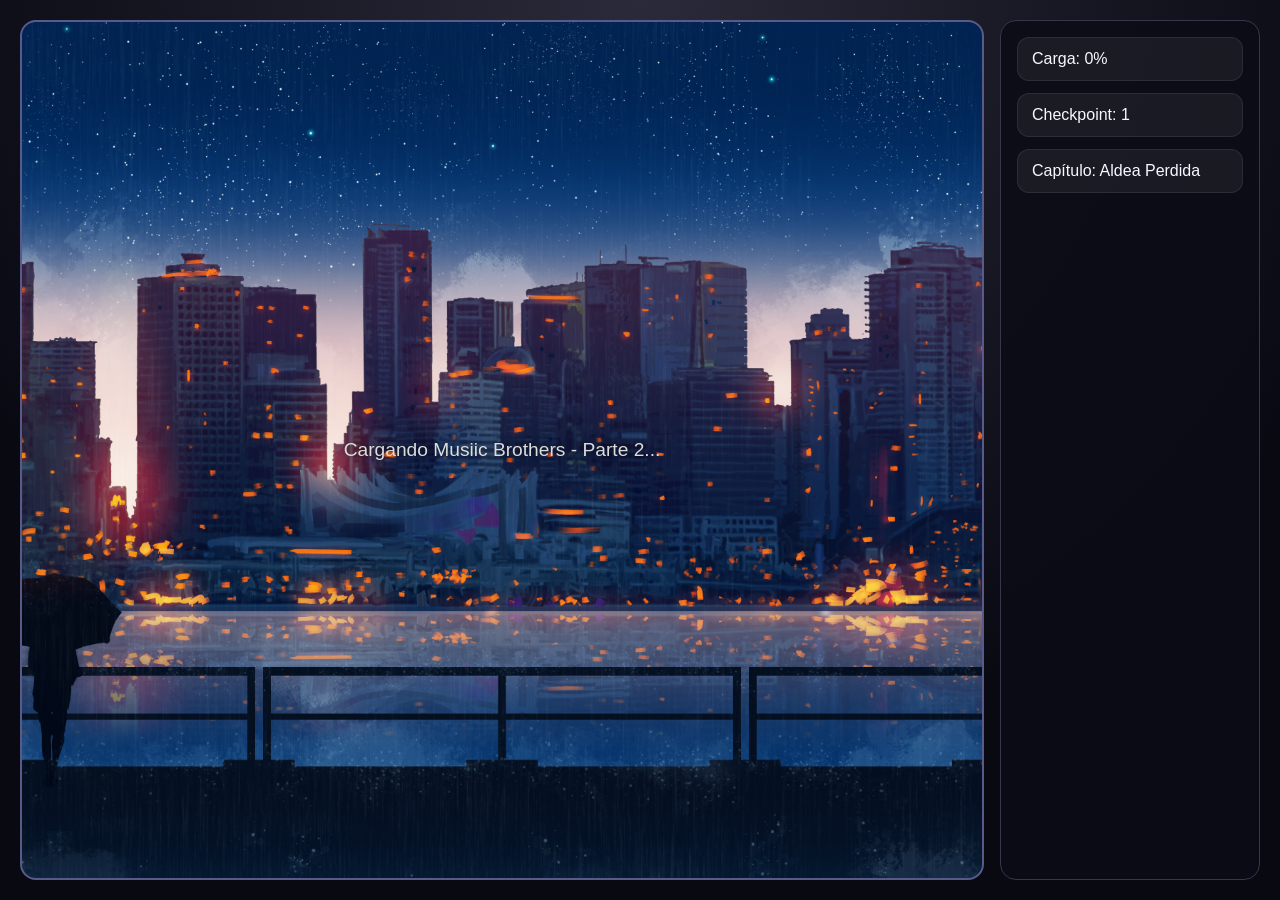
==== musiic-brothers-parte-2.html @ 8a644a97 "fase 1 de task completa" ====
<!DOCTYPE html>
<html lang="es">
<head>
  <meta charset="UTF-8" />
  <meta name="viewport" content="width=device-width, initial-scale=1.0" />
  <title>Musiic Brothers - Parte 2</title>
  <link rel="stylesheet" href="css/game.css" />
  <link rel="stylesheet" href="css/dialogue.css" />
  <link rel="stylesheet" href="css/responsive.css" />
</head>
<body class="game-page">
  <main id="game-container" class="game-container">
    <section id="game-canvas" class="game-canvas">
      <div class="stage-message">Cargando Musiic Brothers - Parte 2...</div>
    </section>
    <aside id="hud" class="hud">
      <div class="hud-item" id="hud-charge">Carga: 0%</div>
      <div class="hud-item" id="hud-checkpoint">Checkpoint: 1</div>
      <div class="hud-item" id="hud-chapter">Capítulo 1: Aldea Perdida</div>
    </aside>
    <section id="dialogue-panel" class="dialogue-panel hidden">
      <div id="dialogue-text" class="dialogue-text"></div>
      <button id="dialogue-next" class="dialogue-next">Continuar</button>
    </section>
  </main>

  <script src="js/assets-loader.js"></script>
  <script src="js/input.js"></script>
  <script src="js/ui.js"></script>
  <script src="js/main.js"></script>
</body>
</html>
---- css/game.css ----
/* Game styles for Musiic Brothers - Parte 2 */
:root {
  color-scheme: light dark;
  font-family: 'Segoe UI', Arial, sans-serif;
  background: #121212;
  color: #f2f2f2;
}

body.game-page {
  margin: 0;
  min-height: 100vh;
  background: radial-gradient(circle at top, #2a2a3a 0%, #090912 70%);
}

.game-container {
  display: grid;
  grid-template-columns: 1fr 260px;
  min-height: 100vh;
  gap: 16px;
  padding: 20px;
  box-sizing: border-box;
}

.game-canvas {
  background: #0b0b15 url('../assets/fondo.jpg') center / cover no-repeat;
  border: 2px solid #5a5a8a;
  border-radius: 16px;
  min-height: 80vh;
  position: relative;
  overflow: hidden;
}

.stage-message {
  position: absolute;
  inset: 0;
  display: flex;
  align-items: center;
  justify-content: center;
  color: #dcdcdc;
  font-size: 1.2rem;
  text-shadow: 0 0 8px rgba(0, 0, 0, 0.6);
}

.hud {
  display: flex;
  flex-direction: column;
  gap: 12px;
  background: rgba(12, 12, 22, 0.88);
  padding: 16px;
  border: 1px solid #36364d;
  border-radius: 16px;
  min-height: 220px;
}

.hud-item {
  padding: 12px 14px;
  background: rgba(255, 255, 255, 0.06);
  border-radius: 12px;
  border: 1px solid rgba(255, 255, 255, 0.08);
  color: #f8f8ff;
}
---- css/dialogue.css ----
/* Dialogue panel styles for Musiic Brothers - Parte 2 */
.dialogue-panel {
  position: fixed;
  bottom: 24px;
  left: 24px;
  right: 24px;
  max-width: 580px;
  margin: 0 auto;
  padding: 16px 18px;
  background: rgba(4, 12, 28, 0.94);
  border: 1px solid #5a5a8a;
  border-radius: 18px;
  box-shadow: 0 12px 40px rgba(0, 0, 0, 0.45);
  backdrop-filter: blur(8px);
  z-index: 10;
}

.hidden {
  display: none;
}

.dialogue-text {
  color: #f3f3f5;
  line-height: 1.6;
  font-size: 1rem;
  margin-bottom: 12px;
}

.dialogue-next {
  display: inline-flex;
  align-items: center;
  justify-content: center;
  padding: 10px 18px;
  border: none;
  border-radius: 999px;
  background: linear-gradient(135deg, #8b7cff, #5a8fff);
  color: #fff;
  font-weight: 700;
  cursor: pointer;
}

.dialogue-next:hover {
  filter: brightness(1.05);
}
---- css/responsive.css ----
/* Responsive layout for smaller screens */
@media (max-width: 950px) {
  .game-container {
    grid-template-columns: 1fr;
    padding: 12px;
  }

  .hud {
    min-height: auto;
    position: relative;
    width: 100%;
  }
}

@media (max-width: 640px) {
  .game-container {
    gap: 10px;
  }

  .game-canvas {
    min-height: 60vh;
  }

  .hud {
    padding: 12px;
  }

  .dialogue-panel {
    bottom: 12px;
    left: 12px;
    right: 12px;
    padding: 14px;
  }

  .dialogue-text {
    font-size: 0.95rem;
  }
}
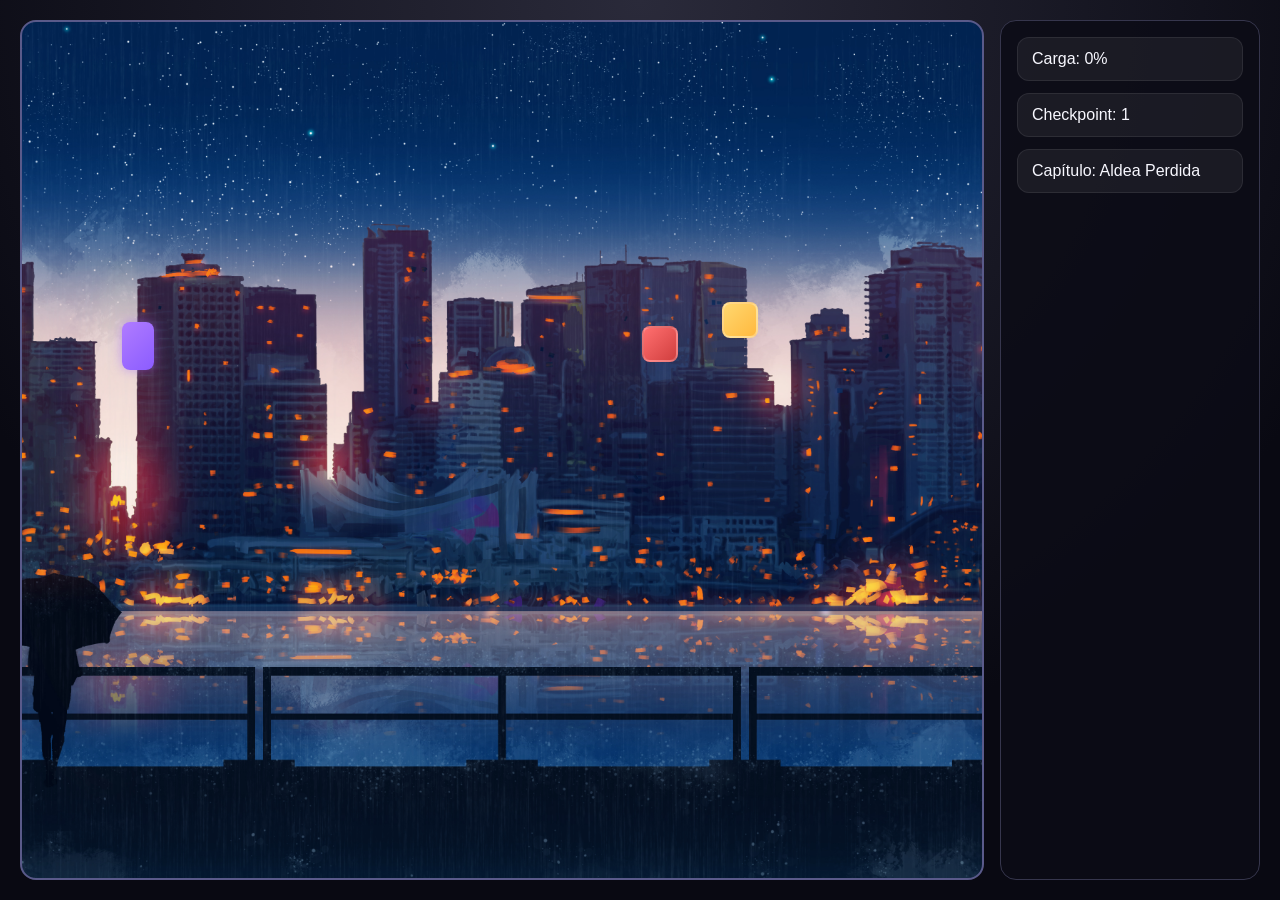
==== commit 72740569: "fase 3 de task completa" ====
--- a/musiic-brothers-parte-2.html
+++ b/musiic-brothers-parte-2.html
@@ -12,6 +12,7 @@
   <main id="game-container" class="game-container">
     <section id="game-canvas" class="game-canvas">
       <div class="stage-message">Cargando Musiic Brothers - Parte 2...</div>
+      <div id="game-layer" class="game-layer"></div>
     </section>
     <aside id="hud" class="hud">
       <div class="hud-item" id="hud-charge">Carga: 0%</div>
@@ -26,6 +27,13 @@
 
   <script src="js/assets-loader.js"></script>
   <script src="js/input.js"></script>
+  <script src="js/player.js"></script>
+  <script src="js/attack.js"></script>
+  <script src="js/enemy.js"></script>
+  <script src="js/npc.js"></script>
+  <script src="js/dialogue.js"></script>
+  <script src="js/chapter.js"></script>
+  <script src="js/collectibles.js"></script>
   <script src="js/ui.js"></script>
   <script src="js/main.js"></script>
 </body>
--- a/css/game.css
+++ b/css/game.css
@@ -41,6 +41,45 @@
   text-shadow: 0 0 8px rgba(0, 0, 0, 0.6);
 }
 
+.game-layer {
+  position: absolute;
+  inset: 0;
+  pointer-events: none;
+}
+
+.entity {
+  position: absolute;
+  width: 32px;
+  height: 32px;
+  border-radius: 8px;
+}
+
+.player {
+  background: linear-gradient(135deg, #b07cff, #8b5cff);
+  box-shadow: 0 0 12px rgba(155, 100, 255, 0.5);
+}
+
+.projectile {
+  width: 16px;
+  height: 16px;
+  background: radial-gradient(circle, #8affc8 0%, #2ce07f 100%);
+  box-shadow: 0 0 10px rgba(44, 224, 127, 0.6);
+}
+
+.enemy {
+  background: linear-gradient(135deg, #ff6f6f 0%, #d13f3f 100%);
+  border: 2px solid rgba(255, 255, 255, 0.2);
+}
+
+.activatable {
+  background: linear-gradient(135deg, #ffd76f 0%, #ffb93f 100%);
+  border: 2px solid rgba(255, 255, 255, 0.3);
+}
+
+.object-activated {
+  background: linear-gradient(135deg, #7cf9ff 0%, #4fc6ff 100%);
+}
+
 .hud {
   display: flex;
   flex-direction: column;
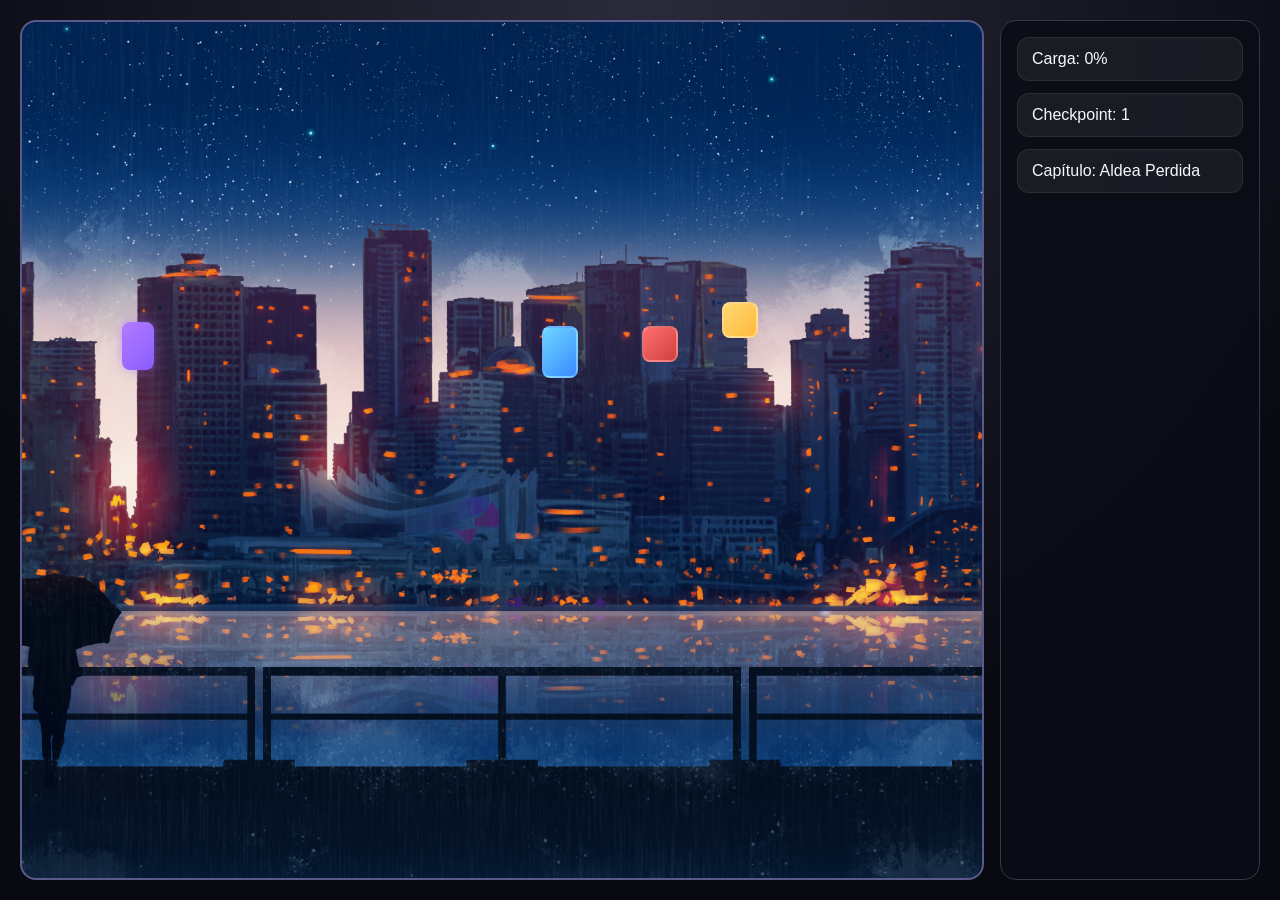
==== commit 1918acbe: "fase 3 de task completa" ====
--- a/musiic-brothers-parte-2.html
+++ b/musiic-brothers-parte-2.html
@@ -13,6 +13,8 @@
     <section id="game-canvas" class="game-canvas">
       <div class="stage-message">Cargando Musiic Brothers - Parte 2...</div>
       <div id="game-layer" class="game-layer"></div>
+      <div id="interaction-prompt" class="interaction-prompt hidden">Presiona Q para hablar</div>
+      <div id="chapter-overlay" class="chapter-overlay hidden"></div>
     </section>
     <aside id="hud" class="hud">
       <div class="hud-item" id="hud-charge">Carga: 0%</div>
--- a/css/game.css
+++ b/css/game.css
@@ -71,6 +71,11 @@
   border: 2px solid rgba(255, 255, 255, 0.2);
 }
 
+.npc {
+  background: linear-gradient(135deg, #6cd4ff 0%, #3a8cff 100%);
+  border: 2px solid rgba(255, 255, 255, 0.2);
+}
+
 .activatable {
   background: linear-gradient(135deg, #ffd76f 0%, #ffb93f 100%);
   border: 2px solid rgba(255, 255, 255, 0.3);
@@ -78,6 +83,40 @@
 
 .object-activated {
   background: linear-gradient(135deg, #7cf9ff 0%, #4fc6ff 100%);
+}
+
+.portal {
+  border-radius: 50%;
+  background: radial-gradient(circle, rgba(160, 100, 255, 0.8) 0%, rgba(90, 30, 140, 0.85) 100%);
+  box-shadow: 0 0 18px rgba(150, 80, 255, 0.55);
+  border: 2px solid rgba(255, 207, 255, 0.55);
+}
+
+.boss {
+  width: 48px;
+  height: 48px;
+  border-radius: 14px;
+  background: linear-gradient(135deg, #8f1f5e 0%, #2b0d24 100%);
+  box-shadow: 0 0 16px rgba(255, 95, 160, 0.7);
+  border: 2px solid rgba(255, 255, 255, 0.2);
+}
+
+.chapter-overlay {
+  position: absolute;
+  inset: 0;
+  display: flex;
+  align-items: center;
+  justify-content: center;
+  background: rgba(2, 3, 18, 0.85);
+  color: #f9f3d8;
+  font-size: 2rem;
+  text-align: center;
+  padding: 24px;
+  z-index: 20;
+}
+
+.chapter-overlay.hidden {
+  display: none;
 }
 
 .hud {
--- a/css/dialogue.css
+++ b/css/dialogue.css
@@ -6,12 +6,12 @@
   right: 24px;
   max-width: 580px;
   margin: 0 auto;
-  padding: 16px 18px;
-  background: rgba(4, 12, 28, 0.94);
-  border: 1px solid #5a5a8a;
-  border-radius: 18px;
-  box-shadow: 0 12px 40px rgba(0, 0, 0, 0.45);
-  backdrop-filter: blur(8px);
+  padding: 20px 22px;
+  background: rgba(14, 12, 24, 0.96);
+  border: 1px solid rgba(196, 149, 72, 0.7);
+  border-radius: 20px;
+  box-shadow: 0 16px 50px rgba(0, 0, 0, 0.55);
+  backdrop-filter: blur(10px);
   z-index: 10;
 }
 
@@ -20,10 +20,12 @@
 }
 
 .dialogue-text {
-  color: #f3f3f5;
-  line-height: 1.6;
+  color: #f7e8b1;
+  font-family: 'Georgia', serif;
+  line-height: 1.7;
   font-size: 1rem;
-  margin-bottom: 12px;
+  margin-bottom: 14px;
+  text-shadow: 0 1px 2px rgba(0, 0, 0, 0.35);
 }
 
 .dialogue-next {
@@ -33,8 +35,8 @@
   padding: 10px 18px;
   border: none;
   border-radius: 999px;
-  background: linear-gradient(135deg, #8b7cff, #5a8fff);
-  color: #fff;
+  background: linear-gradient(135deg, #e0c469, #b88e26);
+  color: #1b1010;
   font-weight: 700;
   cursor: pointer;
 }
@@ -42,3 +44,16 @@
 .dialogue-next:hover {
   filter: brightness(1.05);
 }
+
+.interaction-prompt {
+  position: absolute;
+  bottom: 120px;
+  left: 24px;
+  padding: 10px 14px;
+  background: rgba(12, 18, 44, 0.92);
+  border: 1px solid rgba(120, 149, 255, 0.4);
+  border-radius: 14px;
+  color: #f0f0ff;
+  font-size: 0.95rem;
+  z-index: 9;
+}
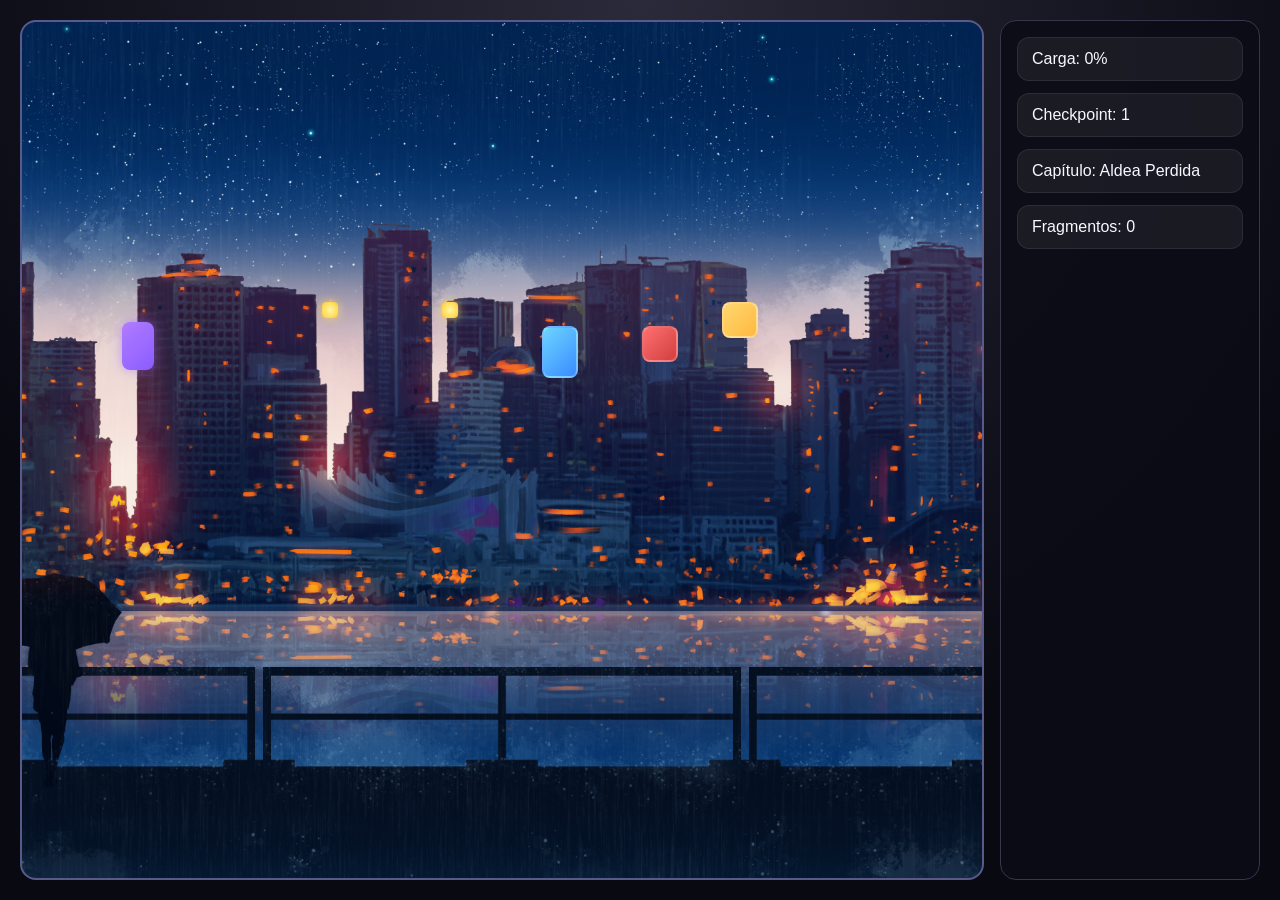
==== commit 607171ba: "fase 7 de task completa" ====
--- a/musiic-brothers-parte-2.html
+++ b/musiic-brothers-parte-2.html
@@ -20,6 +20,7 @@
       <div class="hud-item" id="hud-charge">Carga: 0%</div>
       <div class="hud-item" id="hud-checkpoint">Checkpoint: 1</div>
       <div class="hud-item" id="hud-chapter">Capítulo 1: Aldea Perdida</div>
+      <div class="hud-item" id="hud-fragments">Fragmentos: 0</div>
     </aside>
     <section id="dialogue-panel" class="dialogue-panel hidden">
       <div id="dialogue-text" class="dialogue-text"></div>
--- a/css/game.css
+++ b/css/game.css
@@ -137,3 +137,19 @@
   border: 1px solid rgba(255, 255, 255, 0.08);
   color: #f8f8ff;
 }
+
+.fragment {
+  width: 14px;
+  height: 14px;
+  border-radius: 4px;
+  background: radial-gradient(circle, #fff6a8 0%, #ffdf5c 60%, #ffb84d 100%);
+  box-shadow: 0 0 10px rgba(255, 220, 100, 0.8);
+  transform-origin: center;
+  animation: fragment-pulse 1200ms ease-in-out infinite;
+}
+
+@keyframes fragment-pulse {
+  0% { transform: scale(1); }
+  50% { transform: scale(1.12); }
+  100% { transform: scale(1); }
+}
--- a/css/responsive.css
+++ b/css/responsive.css
@@ -36,3 +36,13 @@
     font-size: 0.95rem;
   }
 }
+
+/* Mobile improvements: ensure game canvas and layer behave on touch devices */
+.game-canvas {
+  touch-action: none;
+}
+
+@media (max-width: 420px) {
+  .game-canvas { min-height: 50vh; }
+  .hud { font-size: 0.92rem; }
+}
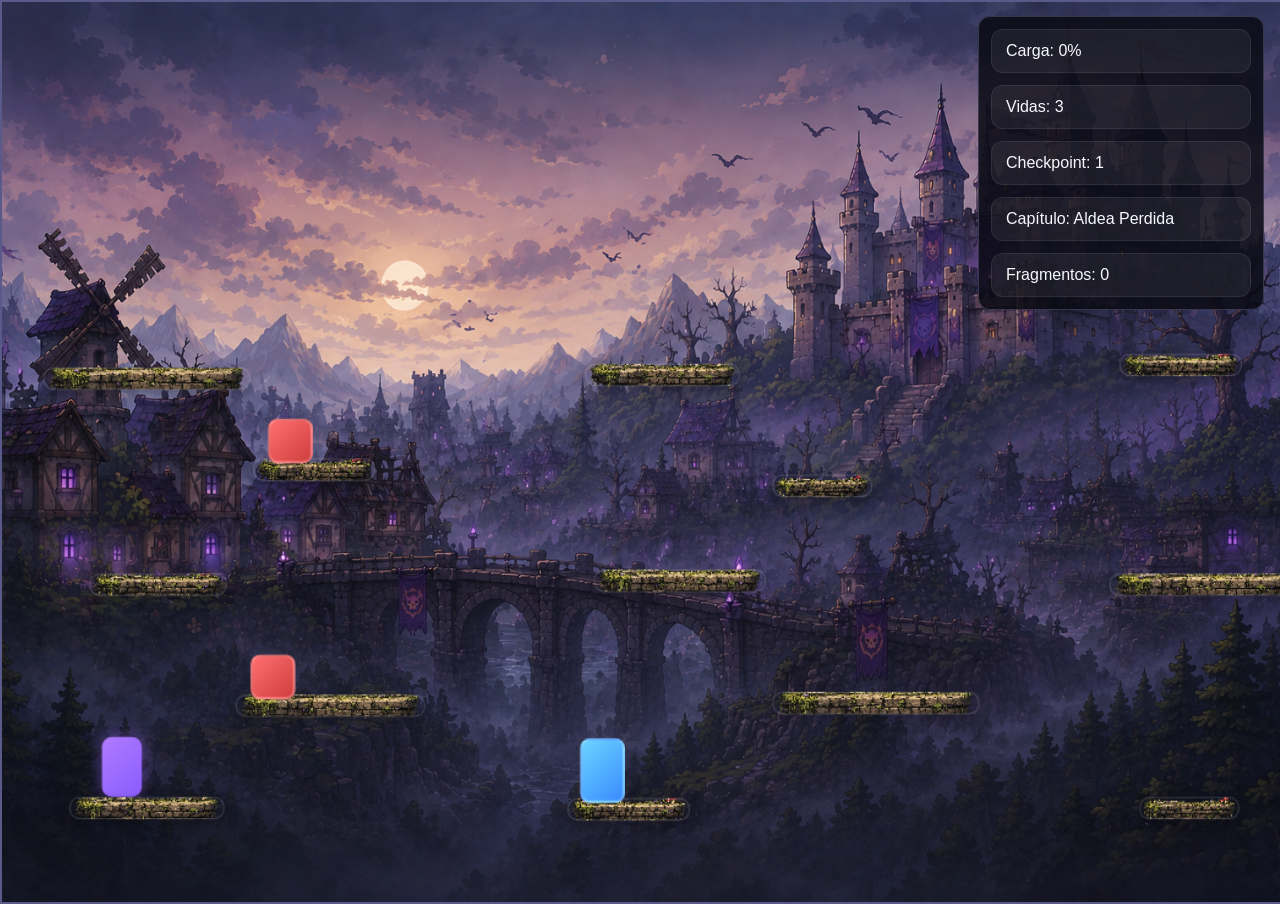
==== commit 92dc2875: "Apply gameplay and UI changes: NPC/dialogue, enemies, projectiles, UI" ====
--- a/musiic-brothers-parte-2.html
+++ b/musiic-brothers-parte-2.html
@@ -18,6 +18,7 @@
     </section>
     <aside id="hud" class="hud">
       <div class="hud-item" id="hud-charge">Carga: 0%</div>
+      <div class="hud-item" id="hud-life">Vidas: 3</div>
       <div class="hud-item" id="hud-checkpoint">Checkpoint: 1</div>
       <div class="hud-item" id="hud-chapter">Capítulo 1: Aldea Perdida</div>
       <div class="hud-item" id="hud-fragments">Fragmentos: 0</div>
@@ -38,6 +39,7 @@
   <script src="js/chapter.js"></script>
   <script src="js/collectibles.js"></script>
   <script src="js/ui.js"></script>
+  <script src="js/camera.js"></script>
   <script src="js/main.js"></script>
 </body>
 </html>
--- a/css/game.css
+++ b/css/game.css
@@ -13,21 +13,24 @@
 }
 
 .game-container {
-  display: grid;
-  grid-template-columns: 1fr 260px;
+  display: block;
   min-height: 100vh;
-  gap: 16px;
-  padding: 20px;
+  width: 100%;
+  margin: 0;
+  padding: 0;
   box-sizing: border-box;
+  position: relative;
 }
 
 .game-canvas {
-  background: #0b0b15 url('../assets/fondo.jpg') center / cover no-repeat;
+  background: #0b0b15 url('../assets/backgrounds/FondoGame.png') center / cover no-repeat;
   border: 2px solid #5a5a8a;
-  border-radius: 16px;
-  min-height: 80vh;
+  border-radius: 0px;
+  height: 100vh;
+  width: 100%;
   position: relative;
   overflow: hidden;
+  margin-top: 0;
 }
 
 .stage-message {
@@ -42,9 +45,12 @@
 }
 
 .game-layer {
-  position: absolute;
   inset: 0;
   pointer-events: none;
+  margin-top: 300px;
+  height: 100%;
+  width: 100%;
+  transform-origin: 0 0;
 }
 
 .entity {
@@ -64,6 +70,29 @@
   height: 16px;
   background: radial-gradient(circle, #8affc8 0%, #2ce07f 100%);
   box-shadow: 0 0 10px rgba(44, 224, 127, 0.6);
+}
+
+.enemy-projectile {
+  width: 20px;
+  height: 20px;
+  border-radius: 50%;
+  background: radial-gradient(circle, #ffeb71 0%, #ff4f4f 100%);
+  box-shadow: 0 0 16px rgba(255, 79, 79, 0.85);
+  border: 1px solid rgba(255, 255, 255, 0.45);
+}
+
+.floating-text {
+  position: absolute;
+  pointer-events: none;
+  color: #111111;
+  text-shadow: 0 0 6px rgba(255,255,255,0.6);
+  font-weight: 700;
+  padding: 4px 8px;
+  border-radius: 8px;
+  background: #ffffff;
+  transform: translate(-50%, -100%);
+  white-space: nowrap;
+  z-index: 10;
 }
 
 .enemy {
@@ -90,6 +119,13 @@
   background: radial-gradient(circle, rgba(160, 100, 255, 0.8) 0%, rgba(90, 30, 140, 0.85) 100%);
   box-shadow: 0 0 18px rgba(150, 80, 255, 0.55);
   border: 2px solid rgba(255, 207, 255, 0.55);
+}
+
+.platform {
+  background: url('../assets/backgrounds/plataforma.png') center / cover no-repeat;
+  border: 1px solid rgba(255, 255, 255, 0.16);
+  box-shadow: 0 4px 10px rgba(0, 0, 0, 0.24);
+  image-rendering: pixelated;
 }
 
 .boss {
@@ -120,14 +156,18 @@
 }
 
 .hud {
+  position: absolute;
+  top: 16px;
+  right: 16px;
+  width: 260px;
   display: flex;
   flex-direction: column;
   gap: 12px;
   background: rgba(12, 12, 22, 0.88);
-  padding: 16px;
+  padding: 12px;
   border: 1px solid #36364d;
-  border-radius: 16px;
-  min-height: 220px;
+  border-radius: 12px;
+  z-index: 40;
 }
 
 .hud-item {
